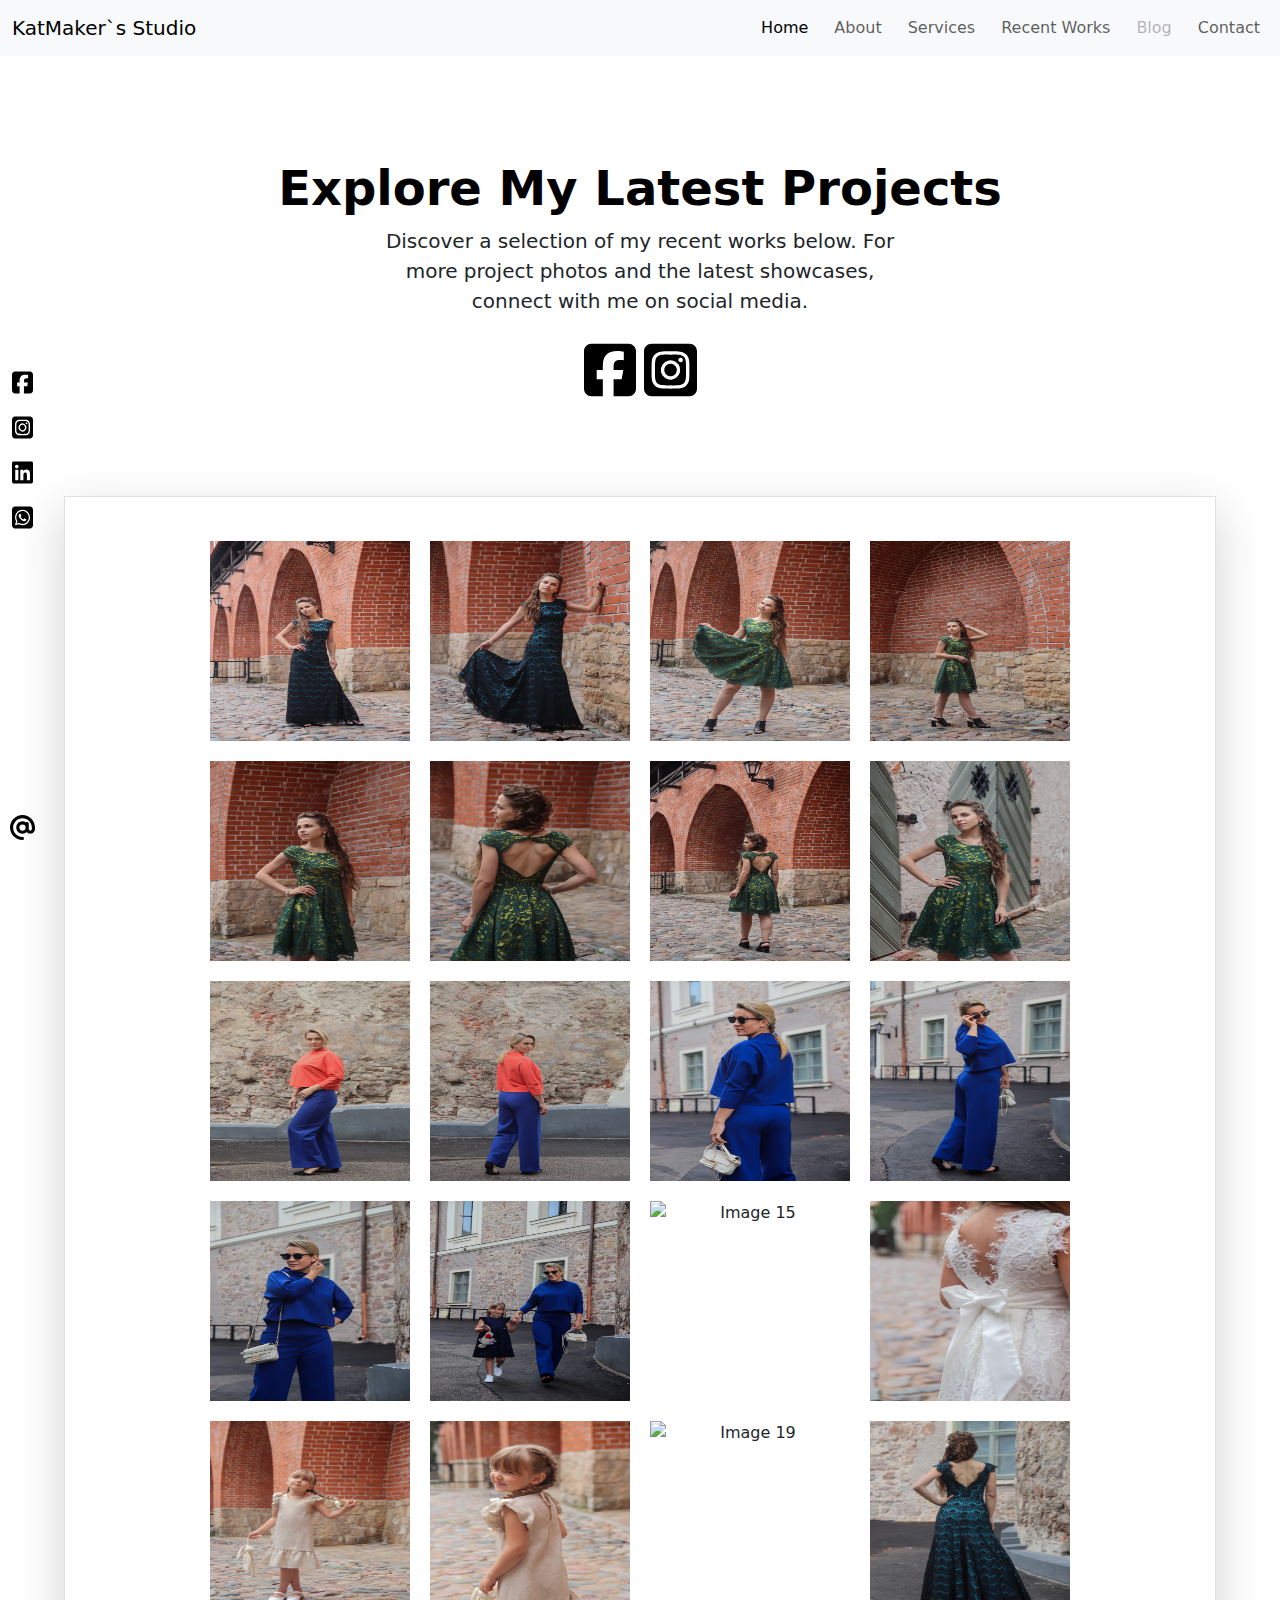
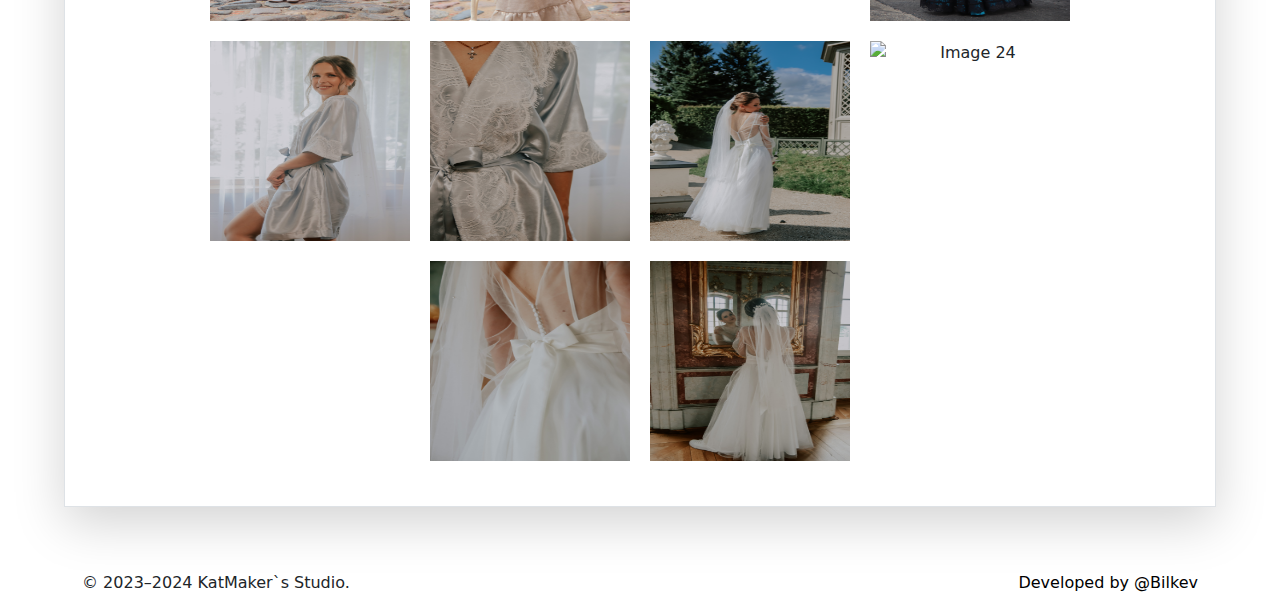
==== works.html @ d9c0a56e "Add files via upload" ====
<!DOCTYPE html>
<html lang="en">
  <head>
    <meta charset="UTF-8" />
    <meta name="viewport" content="width=device-width, initial-scale=1.0" />
    <title>KatMaker`s Studio|WORKS</title>
    <link
      href="https://cdn.jsdelivr.net/npm/bootstrap@5.3.3/dist/css/bootstrap.min.css"
      rel="stylesheet"
      integrity="sha384-QWTKZyjpPEjISv5WaRU9OFeRpok6YctnYmDr5pNlyT2bRjXh0JMhjY6hW+ALEwIH"
      crossorigin="anonymous"
    />
    <link rel="stylesheet" href="css/style.css" />
  </head>
  <body>
    <!-- NAVBAR START -->
    <nav class="navbar navbar-expand-lg bg-body-tertiary fixed-top">
      <div class="container-fluid">
        <a class="navbar-brand" href="#">KatMaker`s Studio</a>
        <button
          class="navbar-toggler"
          type="button"
          data-bs-toggle="collapse"
          data-bs-target="#navbarNav"
          aria-controls="navbarNav"
          aria-expanded="false"
          aria-label="Toggle navigation"
        >
          <span class="navbar-toggler-icon"></span>
        </button>
        <div class="collapse navbar-collapse" id="navbarNav">
          <ul class="navbar-nav">
            <li class="nav-item">
              <a class="nav-link active" aria-current="page" href="index.html"
                >Home</a
              >
            </li>
            <li class="nav-item">
              <a class="nav-link" href="about.html">About</a>
            </li>
            <li class="nav-item">
              <a class="nav-link" href="services.html">Services</a>
            </li>
            <li class="nav-item">
              <a class="nav-link" href="works.html">Recent Works</a>
            </li>
            <li class="nav-item">
              <a class="nav-link disabled" aria-disabled="true">Blog</a>
            </li>
            <li class="nav-item">
              <a class="nav-link" href="  contact.html">Contact</a>
            </li>
          </ul>
        </div>
      </div>
    </nav>
    <!-- NAVBAR END -->

    <!-- SOCIAL MEDIA TAB  START-->
    <nav class="social-nav">
        <a
          class="nav-link"
          href="https://www.facebook.com/KatMakersStudio"
          target="_blank"
          ><img src="images/square-facebook.svg" alt=""
        /></a>
        <a
          class="nav-link"
          href="https://www.instagram.com/katmakersstudio/"
          target="_blank"
          ><img src="images/square-instagram.svg" alt=""
        /></a>
        <a
        class="nav-link"
        href="https://www.linkedin.com/in/jekaterina-%C5%A1i%C4%BConoka-9090b6209/"
        target="_blank"
        ><img src="images/linkedin.svg" alt=""
      /></a>
      <a class="nav-link" href="#" target="_blank"
        ><img src="images/square-whatsapp.svg" alt=""
      /></a>
    </nav>
    <!-- SOCIAL MEDIA TAB  END-->

    <!-- WORKS START -->
    <section id="work">

      <div>
        <div class="px-4 py-5 my-5 text-center">
          <h1 class="display-5 fw-bold text-body-emphasis">Explore My Latest Projects</h1>
          <div class="col-lg-6 mx-auto">
            <p class="lead mb-4">Discover a selection of my recent works below. For more project photos and the latest showcases, connect with me on social media.</p>
          </div>
          
            <div class="d-grid gap-2 d-sm-flex justify-content-sm-center">
              <a
          class="nav-link"
          href="https://www.facebook.com/KatMakersStudio"
          target="_blank"
          ><img src="images/square-facebook.svg" alt="" height="60"
        /></a>
        <a
          class="nav-link"
          href="https://www.instagram.com/katmakersstudio/"
          target="_blank"
          ><img src="images/square-instagram.svg" alt="" height="60"
        /></a>
            </div>
          </div>
        </div>
      </div>

      <div class="container-fluid border align-items-center text-center justify-content-center shadow-lg gallery">
          <img src="images/works/1.jpg" alt="Image 1">
          <img src="images/works/2.jpg" alt="Image 2">
          <img src="images/works/3.jpg" alt="Image 3">
          <img src="images/works/4.jpg" alt="Image 4">
          <img src="images/works/5.jpg" alt="Image 5">
          <img src="images/works/6.jpg" alt="Image 6">
          <img src="images/works/7.jpg" alt="Image 7">
          <img src="images/works/8.jpg" alt="Image 8">
          <img src="images/works/9.jpg" alt="Image 9">
          <img src="images/works/10.jpg" alt="Image 10">
          <img src="images/works/11.jpg" alt="Image 11">
          <img src="images/works/12.jpg" alt="Image 12">
          <img src="images/works/13.jpg" alt="Image 13">
          <img src="images/works/14.jpg" alt="Image 14">
          <img src="images/works/15.jpg" alt="Image 15">
          <img src="images/works/16.jpg" alt="Image 16">
          <img src="images/works/17.jpg" alt="Image 17">
          <img src="images/works/18.jpg" alt="Image 18">
          <img src="images/works/19.jpg" alt="Image 19">
          <img src="images/works/20.jpg" alt="Image 20">
          <img src="images/works/21.jpg" alt="Image 21">
          <img src="images/works/22.jpg" alt="Image 22">
          <img src="images/works/23.jpg" alt="Image 23">
          <img src="images/works/24.jpg" alt="Image 24">
          <img src="images/works/25.jpg" alt="Image 25">
          <img src="images/works/26.jpg" alt="Image 26">
          <!-- Add more images -->
      </div>

      <div class="lightbox">
        <span class="close-btn">&times;</span>
        <img class="lightbox-img" src="" alt="Enlarged Image">
        <div class="arrow-btn prev-btn">&lt;</div>
        <div class="arrow-btn next-btn">&gt;</div>
    </div>
    

  </section>
  
    <!-- WORKS END -->
    
    <!-- EMAIL SECTION START -->
    <div class="email-img">
      <img src="images/at-solid.svg" alt="" />
    </div>
    <!-- EMAIL SECTION END -->

    <!-- FOOTER START -->
    <footer class="container">
      <p class="float-end"><a href="#">Developed by @Bilkev</a></p>
      <p>
        © 2023–2024 KatMaker`s Studio.
        <!--<a href="#">Privacy</a>  <a href="#">Terms</a>-->
      </p>
    </footer>
    <!-- FOOTER END -->

    <!-- BOOTSTRAPS JAVASCRIPT LINK-->
    <script
      src="https://cdn.jsdelivr.net/npm/bootstrap@5.3.3/dist/js/bootstrap.bundle.min.js"
      integrity="sha384-YvpcrYf0tY3lHB60NNkmXc5s9fDVZLESaAA55NDzOxhy9GkcIdslK1eN7N6jIeHz"
      crossorigin="anonymous"
    ></script>
    <!-- CUSTOM JAVASCRIPT -->
    <script src="script.js"></script>
  </body>
</html>
---- css/style.css ----
/* GENERAL */
:root {
    --primary-color: #f60f20;
    --secondary-color: #1b206e;
  }

  *, body {
    padding: 0;
    margin: 0;
  }

  /* BUTTON */
  .btn {
    cursor: pointer;
    display: inline-block;
    background: var(--primary-color);   
    color: #fff;
    text-decoration: none;
    padding: 10px 30px;
    margin: 20px 0;
    border: 0;
    border-radius: 0%;
    opacity: 0.7;
    transition: opacity 0.5s, transform 0.5s, box-shadow 0.5s !important;
    z-index: 5 !important; 
  }

  .btn-outline {
    background: transparent;
    border: 2px solid var(--primary-color);
    color: #dc3545;/* Black text color */
  }
  
  .btn:hover {
    color: var(--primary-color);
    opacity: 1;
    transform: scale(1.05); 
    box-shadow: 5px 10px 20px rgba(222, 95, 95, 0.3);
    border: 1px solid #f60f20;
  }

/* NAVIGATION */
.navbar-nav {
    justify-content: flex-end;
    width: 100%;
  }
  .navbar-nav .nav-item {
    margin-left: 10px;
    position: relative;
    color: #000000 !important;
}

.navbar-nav .nav-item .nav-link:hover {
    color: var(--primary-color);
    transition: color 0.5s, transform 0.3s;
    transform: scale(1.2);
}

/* SOCIAL TAB */
.social-nav {
    position: fixed; 
    top: 50%; 
    transform: translateY(-50%); 
    display: flex; 
    flex-direction: column; 
    z-index: 999;
  }
  
  .social-nav .nav-link {
    
    width: 25px;
    height: 25px;
    margin: 10px;
  }
  
  .social-nav .nav-link img {
    width: 100%; 
    height: 100%; 
    object-fit: contain; 
  }
  
  .social-nav .nav-link:hover {
    background-color: #f0f0f0; 
    transform: scale(1.2);
    box-shadow: 5px 10px 20px rgba(222, 95, 95, 0.3);
  }

  /* EMAIL NAV */
  .email-img {
    position: fixed;
    left: 0;
    bottom: 50px;
    width: 25px; /* Adjust width as needed */
    height: 25px; /* Adjust height as needed */
    margin: 10px;
}

.email-img:hover {
    transform: scale(1.3);
    box-shadow: 5px 10px 20px rgba(222, 95, 95, 0.3); /* Add shadow on hover */
}
  
  /* FOOTER */
footer li, a{
   color: #000000;
   text-decoration: none;
}

/* FIRST PAGE STYLES */
#hero {
  padding: 5%;
}

/* ABOUT STYLES */
#feature {
  padding: 5%;
}


#featured-3 {
  padding: 60px 0;
}

.feature {
  /* text-align: left; */
  padding: 20px;
}

.feature-icon {
  width: 80px;
  height: 80px;
  background-color: transparent !important;
  /* Set the background color for the feature icons */
  border: 1px solid #dc3545;
  border-radius: 50%;
  color: #fff;
}

.p-count {
  font-size: large;
  font-weight: 700;
}

#portfolio  {
  padding: 5%;
}

#portfolio div {
  margin: 2% 0 2% 0;
}

#statistics {
  padding: 5%;
}

#statistics div {
  margin: 2% 0 2% 0;
}

#statistics .col-md-4 img {
  width: 80px;
  padding: 20px;
  height: 80px;
  border: 1px solid #dc3545;
  border-radius: 50%;
  color: #fff;
  object-fit: contain; /* Ensure the image fits within the container */
}


#press {
  /* background-color: #dc3545; */
  padding: 3%;
  display: flex;
  justify-content: space-around;
  flex-shrink: 3;
}

#press {
  /* background-color: #dc3545; */
  padding: 3%;
  display: flex;
  flex-direction: row;
  justify-content: space-around;
  flex-shrink: 2;
}

#press img {
  max-width: 100px;
  max-height: 100px;
}

/* Services styles */
#services-personal {
 padding: 5%;
}

#services-personal .feature-card {
  margin-right: 10px;
  border: 1px solid #dc3545;
  max-width: 300px;
  padding: 15px; /* Add padding */
  transition: transform 0.3s, box-shadow 0.3s, opacity 0.3s; /* Add transition effect */
}

#services-personal .feature-card:hover {
  transform: scale(0.95); /* Add hover effect */
  box-shadow: 0 4px 8px rgba(0, 0, 0, 0.1); /* Add shadow on hover */
  opacity: 1; /* Increase opacity on hover */
}

#services-personal .p-2 {
  width: 80px;
  height: 80px;
  color: #fff;
  object-fit: contain; /* Ensure the image fits within the container */
}

#services-personal .feature-icon-small {
  border: 1px solid #dc3545;
  width: 80px;
  height: 80px;
  padding: 20px; /* Adjust padding to fit the icon properly */
  color: #fff;
  object-fit: contain; /* Ensure the image fits within the container */
  box-shadow: 0 0 20px rgba(0, 0, 0, 0.3); /* Add blurry shadow with opacity */
  opacity: 0.8; /* Set opacity */
}

 .icon-link {
  text-decoration: underline;
}

.setvissu-conteineris {
  padding: 3%;
  margin-bottom: 2%;
}

/*businesses styles */
#services-businesses {
  padding: 5%;
 }
 
 #services-businesses .feature-card {
   margin-right: 10px;
   border: 1px solid #dc3545;
   max-width: 300px;
   padding: 15px; /* Add padding */
   transition: transform 0.3s, box-shadow 0.3s, opacity 0.3s; /* Add transition effect */
 }
 
 #services-businesses .feature-card:hover {
   transform: scale(0.95); /* Add hover effect */
   box-shadow: 0 4px 8px rgba(0, 0, 0, 0.1); /* Add shadow on hover */
   opacity: 1; /* Increase opacity on hover */
 }
 
 #services-businesses .p-2 {
   width: 80px;
   height: 80px;
   color: #fff;
   object-fit: contain; /* Ensure the image fits within the container */
 }
 
 #services-businesses .feature-icon-small {
   border: 1px solid #dc3545;
   width: 80px;
   height: 80px;
   padding: 20px; /* Adjust padding to fit the icon properly */
   color: #fff;
   object-fit: contain; /* Ensure the image fits within the container */
   box-shadow: 0 0 20px rgba(0, 0, 0, 0.3); /* Add blurry shadow with opacity */
   opacity: 0.8; /* Set opacity */
 }

 /* PRICE LIST STYLES */

 #price-tables {
  padding: 5%;
 }

 #price-tables h1 {
  padding-top: 20px;
 }

 /* Targeting the custom card */
.custom-card {
  border-color: #dc3545 !important; /* Change border color */
}

/* Targeting the card header text and background color */
.custom-card .card-header {
  background-color: #dc3545 !important; /* Change background color */
  color: #fff; /* Change text color */
}

#pricing-table-private {
  padding: 5%;
}

#pricing-table-private h2 {
  padding: 30px 0;
}

/* Works styles */

/* Gallery styles */

#work {
  padding: 5%;
}

.gallery {
  padding: 3%;
  display: flex;
  flex-wrap: wrap;
  /* Your gallery styles */
}

.gallery img {
  width: 200px;
  height: 200px;
  margin: 10px;
  /* Your image styles */
}

/* Lightbox styles */
.lightbox {
  position: fixed;
  top: 0;
  left: 0;
  width: 100%;
  height: 100%;
  background-color: rgba(0, 0, 0, 0.7);
  display: none;
  justify-content: center;
  align-items: center;
  /* Your lightbox styles */
}

.lightbox img {
  max-width: 80%;
  max-height: 80%;
  /* Your lightbox image styles */
}

/* Lightbox arrow button styles */
.arrow-btn {
  position: absolute;
  top: 50%;
  transform: translateY(-50%);
  width: 50px;
  height: 50px;
  background-color: rgba(255, 255, 255, 0.5);
  color: #000;
  font-size: 24px;
  line-height: 50px;
  text-align: center;
  cursor: pointer;
  z-index: 9999; /* Ensure the buttons appear on top of other elements */
}

.prev-btn {
  left: 10px; /* Adjust the distance from the left side */
}

.next-btn {
  right: 10px; /* Adjust the distance from the right side */
}

/* Hover effect for buttons */
.arrow-btn:hover {
  background-color: rgba(255, 255, 255, 0.7); /* Lighten the background color on hover */
}


/* CONTACT STYLES */

#contact {
  margin-top: 5%;
  padding: 5%;
  font-size: large;
  font-weight: 600;
  
}

.contact-div {
  padding: 3%;
}

/* styles.css */

/* Add custom CSS for contact form styling */
form {
  margin-bottom: 20px; /* Add space between form elements */
}

input[type="text"],
input[type="email"],
textarea {
  border: 1.5px solid var(--primary-color); /* Set border color */
  border-radius: 8px; /* Apply border radius */
  padding: 10px; /* Add padding to input fields */
  margin-bottom: 10px; /* Add space between input fields */
  width: 100%; /* Set input fields width */
}

textarea {
  resize: vertical; /* Allow vertical resizing of textarea */
}


/* Custom CSS for social media icons */


 /* MEDIA QUERY */
@media (max-width: 992px) {
    .navbar-nav {
      justify-content: center;
      text-align: center;
      font-size: 1.5rem;
    }

   
  #press img {
      max-width: 70px;
      max-height: 70px;
  }
}

@media (max-width: 768px) {
  #press img {
    max-width: 50px;
    max-height: 50px;
}
}

@media (max-width: 500px) {
  #press img {
    max-width: 40px;
    max-height: 40px;
}
} 

@media (max-width: 492px) {
  #services-personal .row-cols-sm-2 .col {
    justify-content: center;
    text-align: center;
    margin-left: 20px;
  }
}
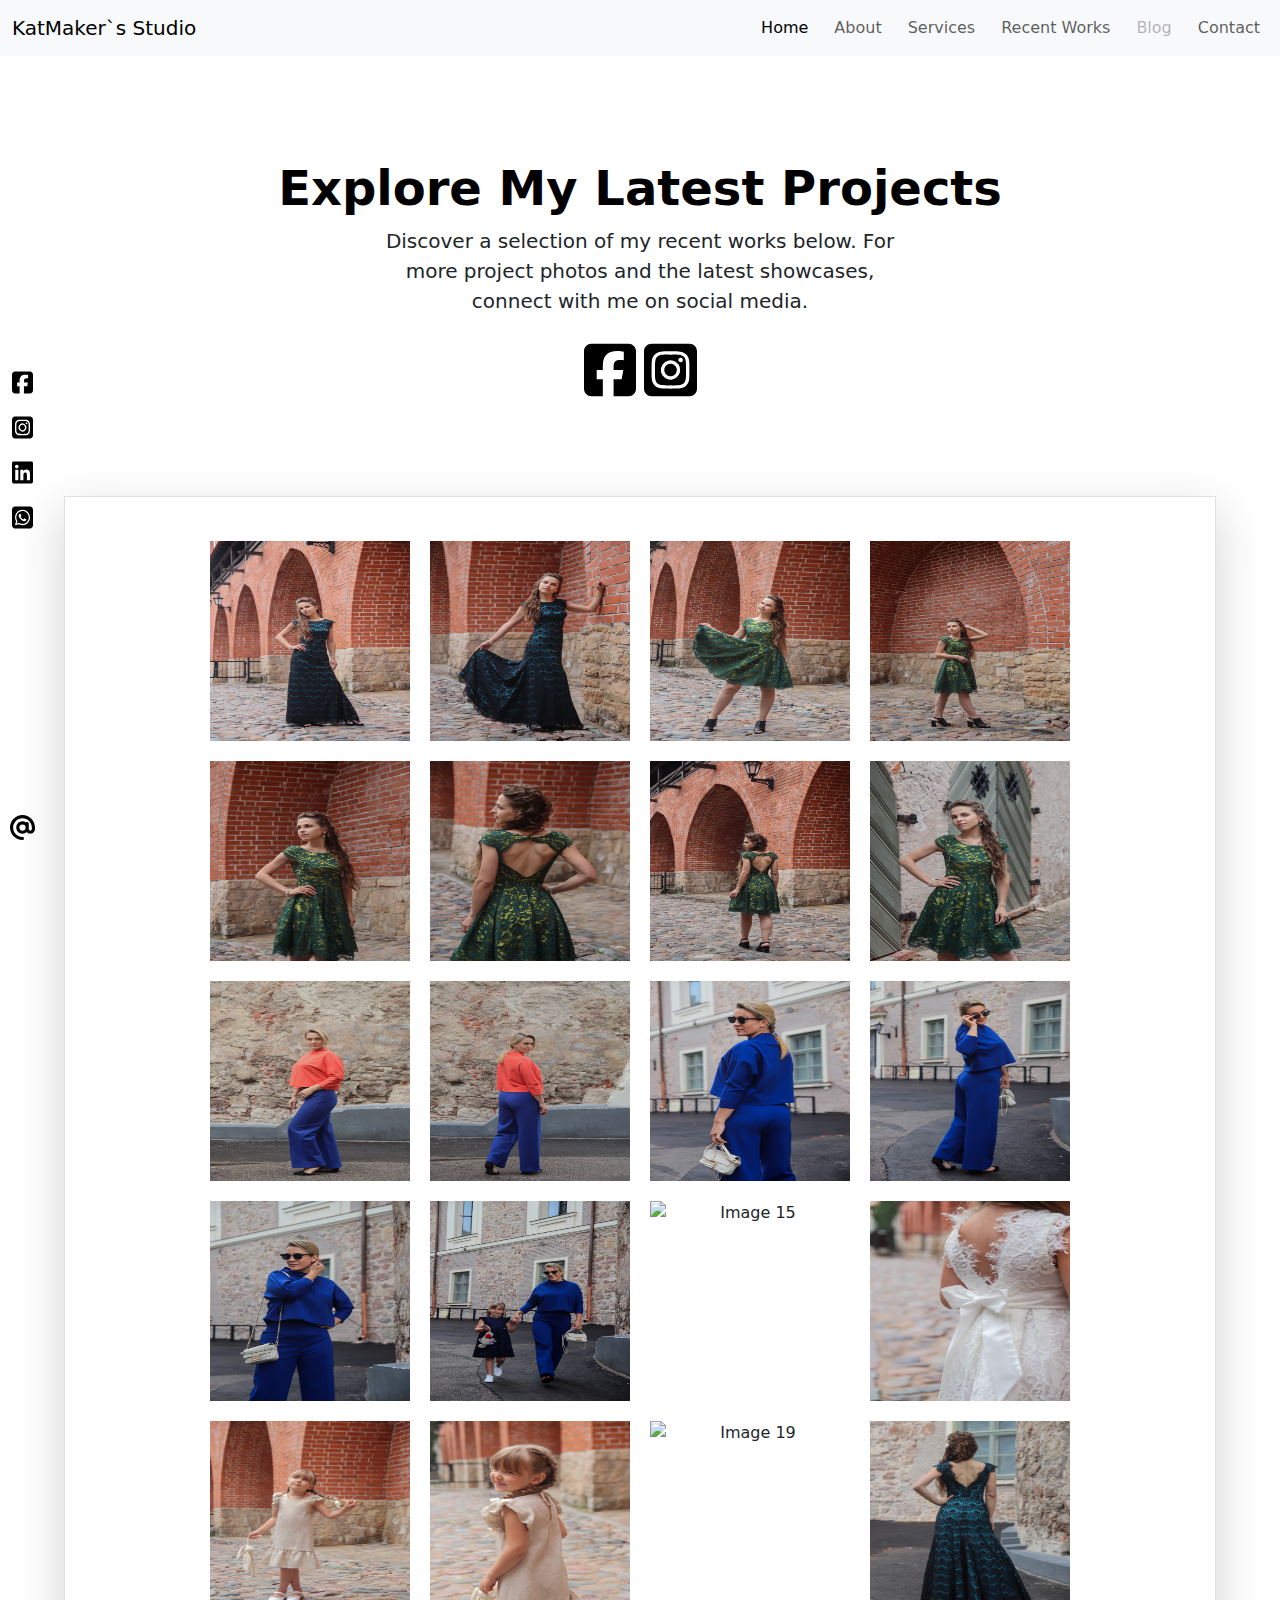
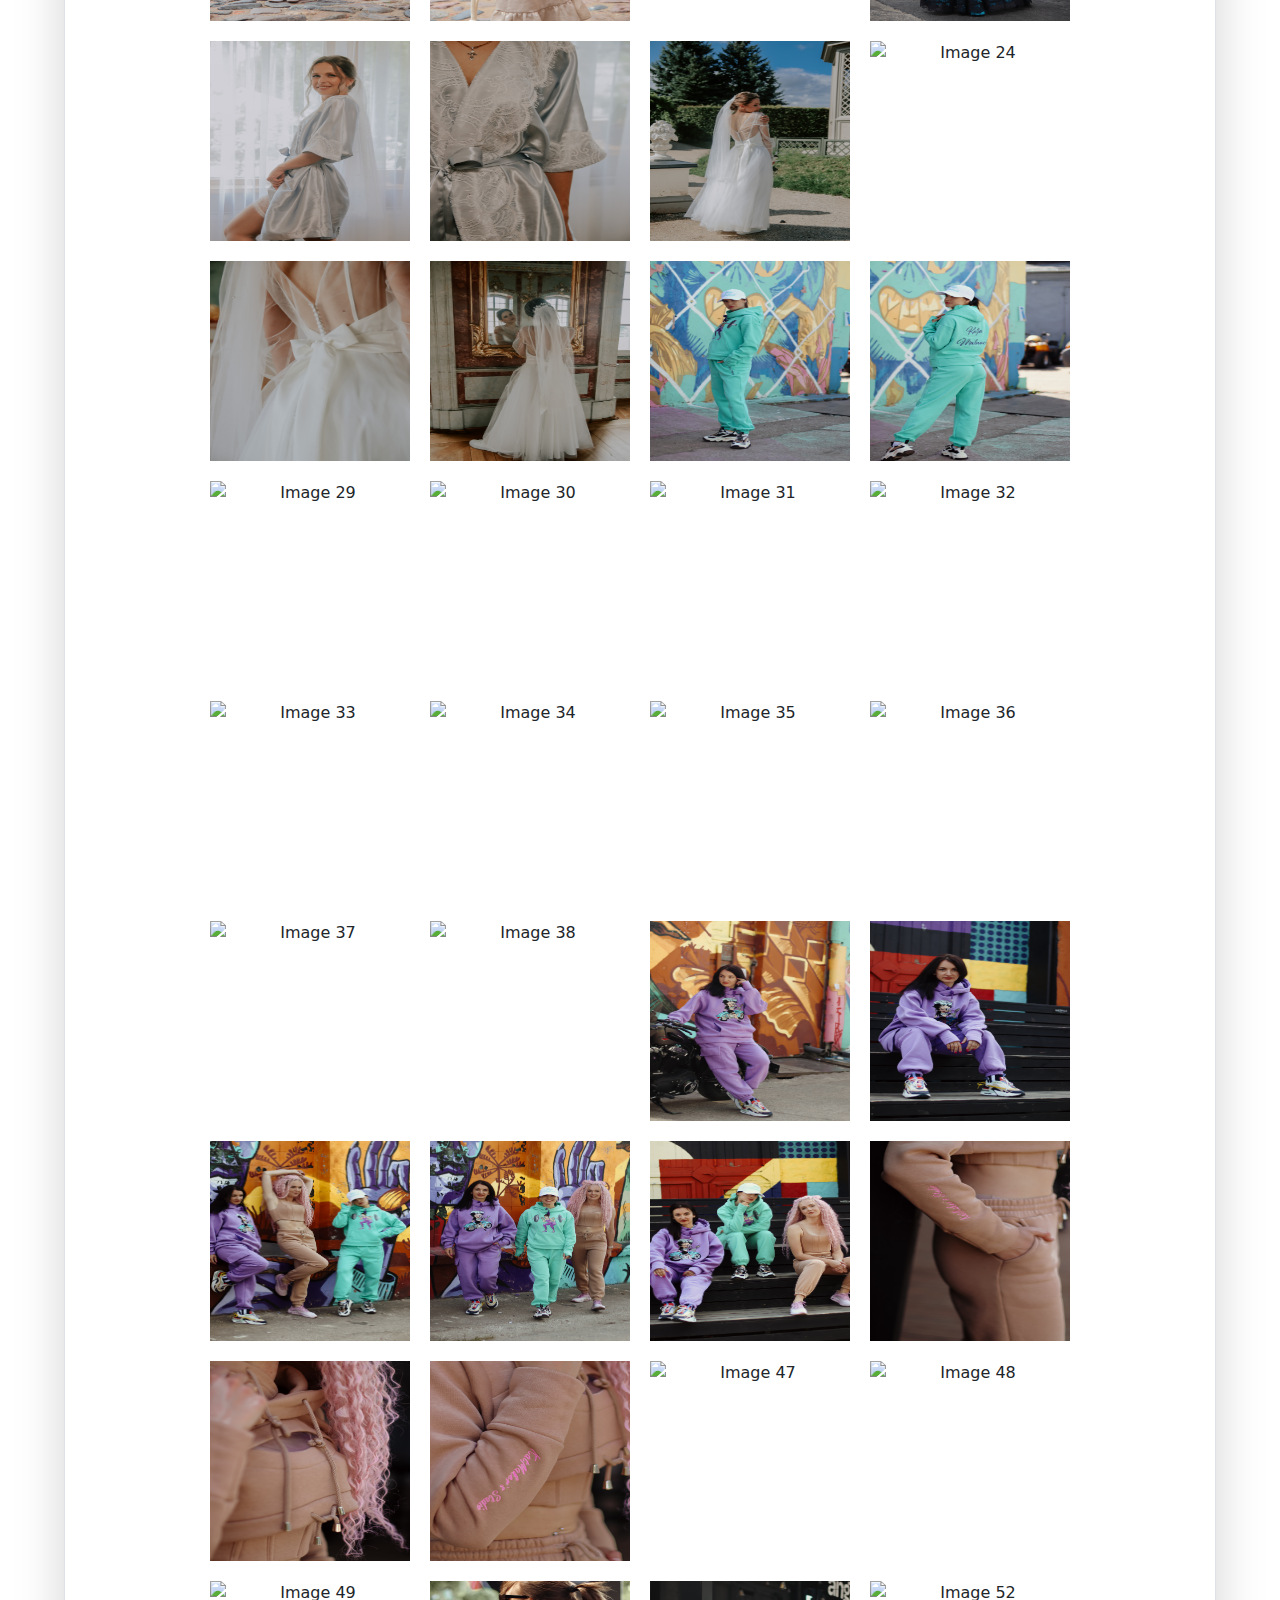
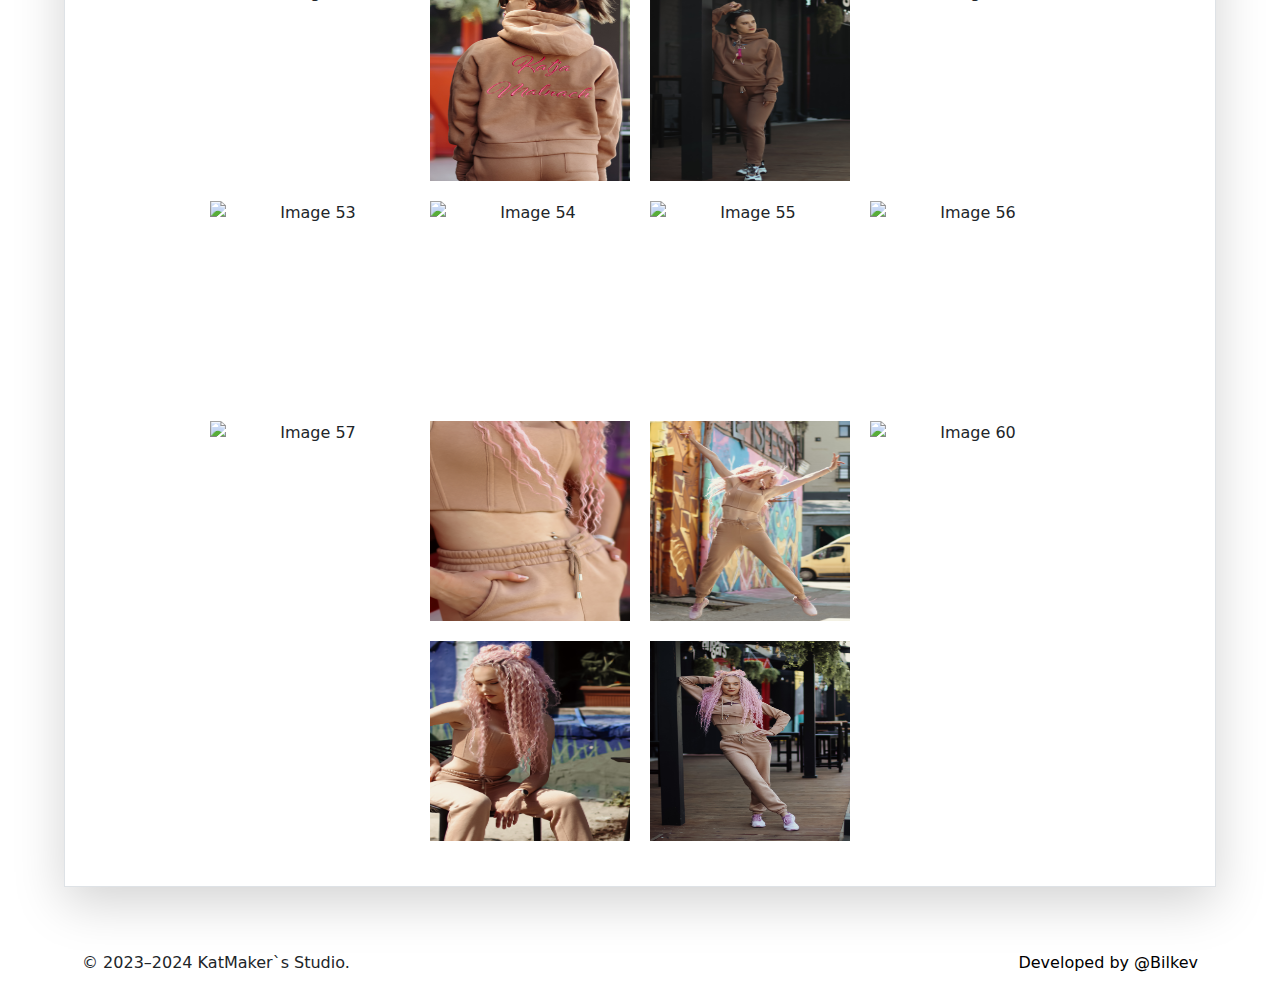
==== commit f37d902e: "Add files via upload" ====
--- a/works.html
+++ b/works.html
@@ -137,6 +137,43 @@
           <img src="images/works/24.jpg" alt="Image 24">
           <img src="images/works/25.jpg" alt="Image 25">
           <img src="images/works/26.jpg" alt="Image 26">
+          <img src="images/works/27.jpg" alt="Image 27">
+          <img src="images/works/28.jpg" alt="Image 28">
+          <img src="images/works/29.jpg" alt="Image 29">
+          <img src="images/works/30.jpg" alt="Image 30">
+          <img src="images/works/31.jpg" alt="Image 31">
+          <img src="images/works/32.jpg" alt="Image 32">
+          <img src="images/works/33.jpg" alt="Image 33">
+          <img src="images/works/34.jpg" alt="Image 34">
+          <img src="images/works/35.jpg" alt="Image 35">
+          <img src="images/works/36.jpg" alt="Image 36">
+          <img src="images/works/37.jpg" alt="Image 37">
+          <img src="images/works/38.jpg" alt="Image 38">
+          <img src="images/works/39.jpg" alt="Image 39">
+          <img src="images/works/40.jpg" alt="Image 40">
+          <img src="images/works/41.jpg" alt="Image 41">
+          <img src="images/works/42.jpg" alt="Image 42">
+          <img src="images/works/43.jpg" alt="Image 43">
+          <img src="images/works/44.jpg" alt="Image 44">
+          <img src="images/works/45.jpg" alt="Image 45">
+          <img src="images/works/46.jpg" alt="Image 46">
+          <img src="images/works/47.jpg" alt="Image 47">
+          <img src="images/works/48.jpg" alt="Image 48">
+          <img src="images/works/49.jpg" alt="Image 49">
+          <img src="images/works/50.jpg" alt="Image 50">
+          <img src="images/works/51.jpg" alt="Image 51">
+          <img src="images/works/52.jpg" alt="Image 52">
+          <img src="images/works/53.jpg" alt="Image 53">
+          <img src="images/works/54.jpg" alt="Image 54">
+          <img src="images/works/55.jpg" alt="Image 55">
+          <img src="images/works/56.jpg" alt="Image 56">
+          <img src="images/works/57.jpg" alt="Image 57">
+          <img src="images/works/58.jpg" alt="Image 58">
+          <img src="images/works/59.jpg" alt="Image 59">
+          <img src="images/works/60.jpg" alt="Image 60">
+          <img src="images/works/61.jpg" alt="Image 61">
+          <img src="images/works/62.jpg" alt="Image 62">
+
           <!-- Add more images -->
       </div>
 
